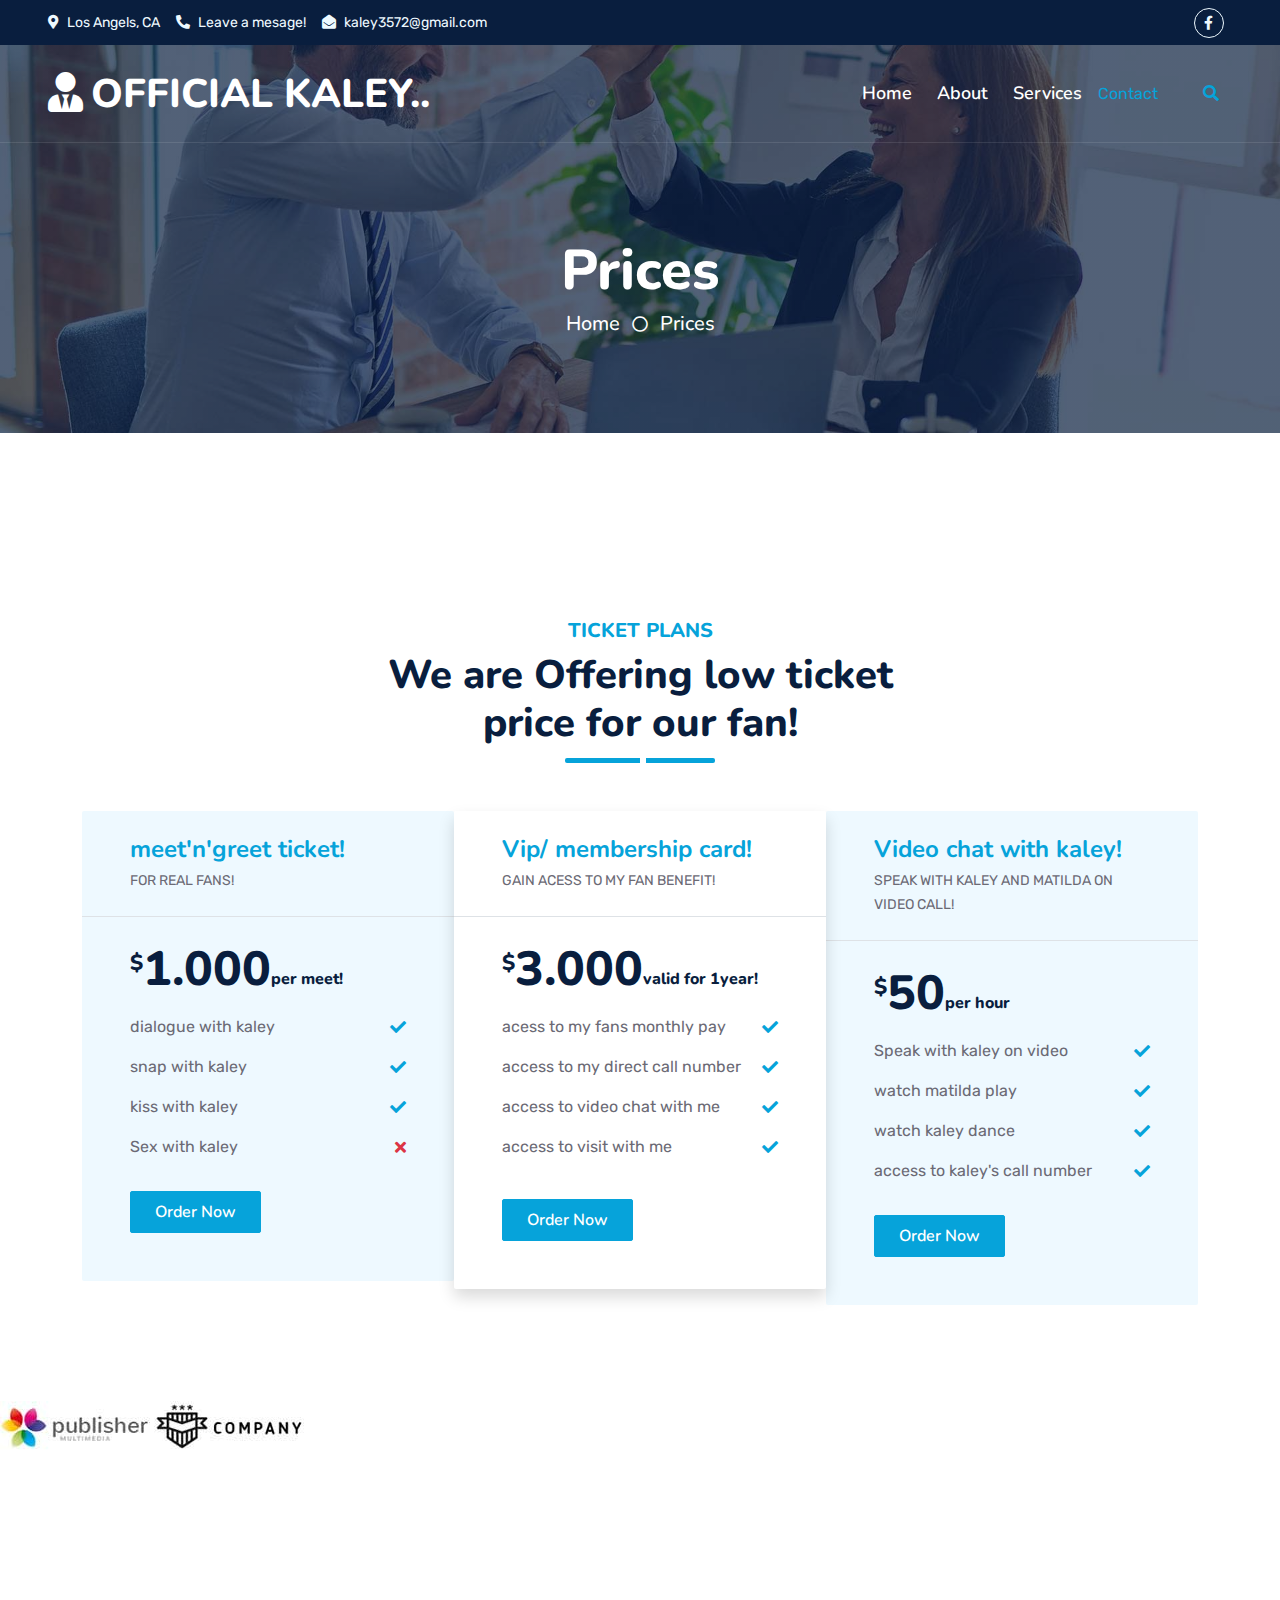
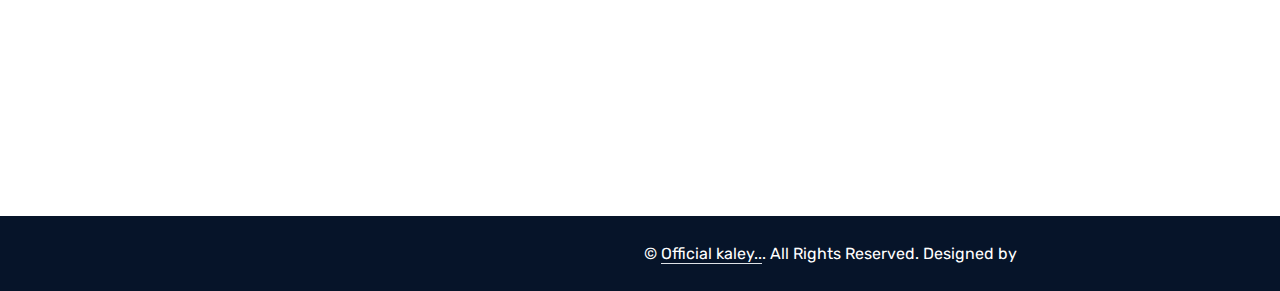
==== price.html @ c905c80c "updated phone number" ====
<!DOCTYPE html>
<html lang="en">

<head>
    <meta charset="utf-8">
    <title>pricing</title>
    <meta content="width=device-width, initial-scale=1.0" name="viewport">
    <meta content="Free HTML Templates" name="keywords">
    <meta content="Free HTML Templates" name="description">

    <!-- Favicon -->
    <link href="img/favicon.ico" rel="icon">

    <!-- Google Web Fonts -->
    <link rel="preconnect" href="https://fonts.googleapis.com">
    <link rel="preconnect" href="https://fonts.gstatic.com" crossorigin>
    <link href="https://fonts.googleapis.com/css2?family=Nunito:wght@400;600;700;800&family=Rubik:wght@400;500;600;700&display=swap" rel="stylesheet">

    <!-- Icon Font Stylesheet -->
    <link href="https://cdnjs.cloudflare.com/ajax/libs/font-awesome/5.10.0/css/all.min.css" rel="stylesheet">
    <link href="https://cdn.jsdelivr.net/npm/bootstrap-icons@1.4.1/font/bootstrap-icons.css" rel="stylesheet">

    <!-- Libraries Stylesheet -->
    <link href="lib/owlcarousel/assets/owl.carousel.min.css" rel="stylesheet">
    <link href="lib/animate/animate.min.css" rel="stylesheet">

    <!-- Customized Bootstrap Stylesheet -->
    <link href="css/bootstrap.min.css" rel="stylesheet">

    <!-- Template Stylesheet -->
    <link href="css/style.css" rel="stylesheet">
</head>

<body>
    <!-- Spinner Start -->
    <div id="spinner" class="show bg-white position-fixed translate-middle w-100 vh-100 top-50 start-50 d-flex align-items-center justify-content-center">
        <div class="spinner"></div>
    </div>
    <!-- Spinner End -->


    <!-- Topbar Start -->
    <div class="container-fluid bg-dark px-5 d-none d-lg-block">
        <div class="row gx-0">
            <div class="col-lg-8 text-center text-lg-start mb-2 mb-lg-0">
                <div class="d-inline-flex align-items-center" style="height: 45px;">
                    <small class="me-3 text-light"><i class="fa fa-map-marker-alt me-2"></i>Los Angels, CA</small>
                    <small class="me-3 text-light"><i class="fa fa-phone-alt me-2"></i>Leave a mesage!</small>
                    <small class="text-light"><i class="fa fa-envelope-open me-2"></i>kaley3572@gmail.com</small>
                </div>
            </div>
            <div class="col-lg-4 text-center text-lg-end">
                <div class="d-inline-flex align-items-center" style="height: 45px;">
                    <!-- <a class="btn btn-sm btn-outline-light btn-sm-square rounded-circle me-2" href=""><i class="fab fa-twitter fw-normal"></i></a> -->
                    <a class="btn btn-sm btn-outline-light btn-sm-square rounded-circle me-2" href="https://www.facebook.com/profile.php?id=61553244999847"><i class="fab fa-facebook-f fw-normal"></i></a>
                    <!-- <a class="btn btn-sm btn-outline-light btn-sm-square rounded-circle me-2" href=""><i class="fab fa-linkedin-in fw-normal"></i></a> -->
                    <!-- <a class="btn btn-sm btn-outline-light btn-sm-square rounded-circle me-2" href=""><i class="fab fa-instagram fw-normal"></i></a> -->
                    <!-- <a class="btn btn-sm btn-outline-light btn-sm-square rounded-circle" href=""><i class="fab fa-youtube fw-normal"></i></a> -->
                </div>
            </div>
        </div>
    </div>
    <!-- Topbar End -->


    <!-- Navbar Start -->
    <div class="container-fluid position-relative p-0">
        <nav class="navbar navbar-expand-lg navbar-dark px-5 py-3 py-lg-0">
            <a href="index.html" class="navbar-brand p-0">
                <h1 class="m-0"><i class="fa fa-user-tie me-2"></i>OFFICIAL KALEY..</h1>
            </a>
            <button class="navbar-toggler" type="button" data-bs-toggle="collapse" data-bs-target="#navbarCollapse">
                <span class="fa fa-bars"></span>
            </button>
            <div class="collapse navbar-collapse" id="navbarCollapse">
                <div class="navbar-nav ms-auto py-0">
                    <a href="index.html" class="nav-item nav-link">Home</a>
                    <a href="about.html" class="nav-item nav-link">About</a>
                    <a href="service.html" class="nav-item nav-link">Services</a>
                    <div class="nav-item dropdown">
                        <!-- <a href="#" class="nav-link dropdown-toggle" data-bs-toggle="dropdown">Blog</a> -->
                        <!-- <div class="dropdown-menu m-0"> -->
                            <!-- <a href="blog.html" class="dropdown-item">Blog Grid</a> -->
                            <!-- <a href="detail.html" class="dropdown-item">Blog Detail</a> -->
                        </div>
                    </div>
                    <div class="nav-item dropdown">
                        <!-- <a href="#" class="nav-link dropdown-toggle active" data-bs-toggle="dropdown">Pages</a> -->
                        <div class="dropdown-menu m-0">
                            <!-- <a href="price.html" class="dropdown-item active">Pricing Plan</a> -->
                            <!-- <a href="feature.html" class="dropdown-item">Our features</a> -->
                            <!-- <a href="team.html" class="dropdown-item">Team Members</a> -->
                            <!-- <a href="testimonial.html" class="dropdown-item">Testimonial</a> -->
                            <!-- <a href="quote.html" class="dropdown-item">Free Quote</a> -->
                        </div>
                    </div>
                    <a href="contact.html" class="nav-item nav-link">Contact</a>
                </div>
                <butaton type="button" class="btn text-primary ms-3" data-bs-toggle="modal" data-bs-target="#searchModal"><i class="fa fa-search"></i></butaton>
                <!-- <a href="https://htmlcodex.com/startup-company-website-template" class="btn btn-primary py-2 px-4 ms-3">Download Pro Version</a> -->
            </div>
        </nav>

         <div class="container-fluid bg-primary py-5 bg-header" style="margin-bottom: 90px;">
            <div class="row py-5">
                <div class="col-12 pt-lg-5 mt-lg-5 text-center">
                    <h1 class="display-4 text-white animated zoomIn">Prices</h1>
                    <a href="" class="h5 text-white">Home</a>
                    <i class="far fa-circle text-white px-2"></i>
                    <a href="" class="h5 text-white">Prices</a>
                </div>
            </div>
        </div>
    </div>
    <!-- Navbar End -->


    <!-- Full Screen Search Start -->
    <div class="modal fade" id="searchModal" tabindex="-1">
        <div class="modal-dialog modal-fullscreen">
            <div class="modal-content" style="background: rgba(9, 30, 62, .7);">
                <div class="modal-header border-0">
                    <button type="button" class="btn bg-white btn-close" data-bs-dismiss="modal" aria-label="Close"></button>
                </div>
                <div class="modal-body d-flex align-items-center justify-content-center">
                    <div class="input-group" style="max-width: 600px;">
                        <input type="text" class="form-control bg-transparent border-primary p-3" placeholder="Type search keyword">
                        <button class="btn btn-primary px-4"><i class="bi bi-search"></i></button>
                    </div>
                </div>
            </div>
        </div>
    </div>
    <!-- Full Screen Search End -->


    <!-- Pricing Plan Start -->
    <div class="container-fluid py-5 wow fadeInUp" data-wow-delay="0.1s">
        <div class="container py-5">
            <div class="section-title text-center position-relative pb-3 mb-5 mx-auto" style="max-width: 600px;">
                <h5 class="fw-bold text-primary text-uppercase">Ticket Plans</h5>
                <h1 class="mb-0">We are Offering low ticket price for our fan!</h1>
            </div>
            <div class="row g-0">
                <div class="col-lg-4 wow slideInUp" data-wow-delay="0.6s">
                    <div class="bg-light rounded">
                        <div class="border-bottom py-4 px-5 mb-4">
                            <h4 class="text-primary mb-1">meet'n'greet ticket!</h4>
                            <small class="text-uppercase">For real fans!</small>
                        </div>
                        <div class="p-5 pt-0">
                            <h1 class="display-5 mb-3">
                                <small class="align-top" style="font-size: 22px; line-height: 45px;">$</small>1.000<small
                                    class="align-bottom" style="font-size: 16px; line-height: 40px;">per meet!</small>
                            </h1>
                            <div class="d-flex justify-content-between mb-3"><span>dialogue with kaley</span><i class="fa fa-check text-primary pt-1"></i></div>
                            <div class="d-flex justify-content-between mb-3"><span>snap with kaley</span><i class="fa fa-check text-primary pt-1"></i></div>
                            <div class="d-flex justify-content-between mb-3"><span>kiss with kaley</span><i class="fa fa-check text-primary pt-1"></i></div>
                            
                            <div class="d-flex justify-content-between mb-2"><span>Sex with kaley</span><i class="fa fa-times text-danger pt-1"></i></div>
                            <a href="https://t.me/Dannysusman" class="btn btn-primary py-2 px-4 mt-4">Order Now</a>
                        </div>
                    </div>
                </div>
                <div class="col-lg-4 wow slideInUp" data-wow-delay="0.3s">
                    <div class="bg-white rounded shadow position-relative" style="z-index: 1;">
                        <div class="border-bottom py-4 px-5 mb-4">
                            <h4 class="text-primary mb-1">Vip/ membership card!</h4>
                            <small class="text-uppercase">gain acess to my fan benefit!</small>
                        </div>
                    
                        
                        
                        <div class="p-5 pt-0">
                            <h1 class="display-5 mb-3">
                                <small class="align-top" style="font-size: 22px; line-height: 45px;">$</small>3.000<small
                                    class="align-bottom" style="font-size: 16px; line-height: 40px;">valid for 1year!</small>
                            </h1>
                            <div class="d-flex justify-content-between mb-3"><span>acess to my fans monthly pay</span><i class="fa fa-check text-primary pt-1"></i></div>
                            <div class="d-flex justify-content-between mb-3"><span>access to my direct call number</span><i class="fa fa-check text-primary pt-1"></i></div>
                            <div class="d-flex justify-content-between mb-3"><span>access to video chat with me</span><i class="fa fa-check text-primary pt-1"></i></div>
                            <div class="d-flex justify-content-between mb-3"><span>access to visit with me</span><i class="fa fa-check text-primary pt-1"></i></div>
                            <!-- <div class="d-flex justify-content-between mb-2"><span>Cross-browser Support</span><i /class="fa fa-times text-danger pt-1"></i></div> -->
                            <a href="https://t.me/Dannysusman" class="btn btn-primary py-2 px-4 mt-4">Order Now</a>
                        </div>
                    </div>
                </div>

                <div class="col-lg-4 wow slideInUp" data-wow-delay="0.9s">
                    <div class="bg-light rounded">
                        <div class="border-bottom py-4 px-5 mb-4">
                            <h4 class="text-primary mb-1">Video chat with kaley!</h4>
                            <small class="text-uppercase">Speak with kaley and matilda on video Call!</small>
                        </div>
                        <div class="p-5 pt-0">
                            <h1 class="display-5 mb-3">
                                <small class="align-top" style="font-size: 22px; line-height: 45px;">$</small>50<small
                                    class="align-bottom" style="font-size: 16px; line-height: 40px;">per hour</small>
                            </h1>
                            <div class="d-flex justify-content-between mb-3"><span>Speak with kaley on video</span><i class="fa fa-check text-primary pt-1"></i></div>
                            <div class="d-flex justify-content-between mb-3"><span>watch matilda play</span><i class="fa fa-check text-primary pt-1"></i></div>
                            <div class="d-flex justify-content-between mb-3"><span>watch kaley dance</span><i class="fa fa-check text-primary pt-1"></i></div>
                            <div class="d-flex justify-content-between mb-2"><span>access to kaley's call number</span><i class="fa fa-check text-primary pt-1"></i></div>
                            <a href="https://t.me/Dannysusman" class="btn btn-primary py-2 px-4 mt-4">Order Now</a>
                        </div>
                        

                <!-- <div class="col-lg-4 wow slideInUp" data-wow-delay="0.9s">
                    <div class="bg-light rounded">
                        <div class="border-bottom py-4 px-5 mb-4">
                            <h4 class="text-primary mb-1">Interview/ Advertisement!</h4>
                            <small class="text-uppercase">promote your brand/ business!</small>
                        </div>
                        <div class="p-5 pt-0">
                            <h1 class="display-5 mb-3">
                                <small class="align-top" style="font-size: 22px; line-height: 45px;">$</small>5.000<small
                                    class="align-bottom" style="font-size: 16px; line-height: 40px;">per advert</small>
                            </h1>
                            <div class="d-flex justify-content-between mb-3"><span>get popular/famous</span><i class="fa fa-check text-primary pt-1"></i></div>
                            <div class="d-flex justify-content-between mb-3"><span>promote your brand/busiess</span><i class="fa fa-check text-primary pt-1"></i></div>
                            <div class="d-flex justify-content-between mb-3"><span>a brand new truck</span><i class="fa fa-check text-primary pt-1"></i></div>
                            <div class="d-flex justify-content-between mb-2"><span>seat out with kaley</span><i class="fa fa-check text-primary pt-1"></i></div>
                            <a href="https://t.me/Dannysusman" class="btn btn-primary py-2 px-4 mt-4">Order Now</a>
                        </div> -->
                    </div>
                </div>
            </div>
        </div>
    </div>
    <!-- Pricing Plan End -->



    <!-- Vendor Start -->
    <!-- <div class="container-fluid py-5 wow fadeInUp" data-wow-delay="0.1s"> -->
        <!-- <div class="container py-5 mb-5"> -->
            <!-- <div class="bg-white"> -->
                <!-- <div class="owl-carousel vendor-carousel"> -->
                    <img src="img/vendor-1.jpg" alt="">
                    <!-- <img src="img/vendor-2.jpg" alt=""> -->
                    <!-- <img src="img/vendor-3.jpg" alt=""> -->
                    <!-- <img src="img/vendor-4.jpg" alt=""> -->
                    <!-- <img src="img/vendor-5.jpg" alt=""> -->
                    <img src="img/vendor-6.jpg" alt="">
                    <!-- <img src="img/vendor-7.jpg" alt=""> -->
                    <!-- <img src="img/vendor-8.jpg" alt=""> -->
                    <!-- <img src="img/vendor-9.jpg" alt=""> -->
                </div>
            </div>
        </div>
    </div>
    <!-- Vendor End -->
    

    <!-- Footer Start -->
    <div class="container-fluid bg-dark text-light mt-5 wow fadeInUp" data-wow-delay="0.1s">
        <div class="container">
            <div class="row gx-5">
                <div class="col-lg-4 col-md-6 footer-about">
                    <div class="d-flex flex-column align-items-center justify-content-center text-center h-100 bg-primary p-4">
                        <a href="index.html" class="navbar-brand">
                            <h1 class="m-0 text-white"><i class="fa fa-user-tie me-2"></i>KALEY</h1>
                        </a>
                        <p class="mt-3 mb-4">Kaley Christine Cuoco is an American actress. She is known for starring as Bridget Hennessy on the ABC sitcom 8 Simple Rules, Penny on the CBS sitcom The Big Bang Theory and as the title character in the HBO Max comedic thriller The Flight Attendant. </p>
                        <form action="">
                            <div class="input-group">
                                <input type="text" class="form-control border-white p-3" placeholder="Your Email">
                                <button class="btn btn-dark">Sign Up</button>
                            </div>
                        </form>
                    </div>
                </div>
                <div class="col-lg-8 col-md-6">
                    <div class="row gx-5">
                        <div class="col-lg-4 col-md-12 pt-5 mb-5">
                            <div class="section-title section-title-sm position-relative pb-3 mb-4">
                                <h3 class="text-light mb-0">Get In Touch</h3>
                            </div>
                            <div class="d-flex mb-2">
                                <i class="bi bi-geo-alt text-primary me-2"></i>
                                <p class="mb-0">Los Angeles, CA</p>
                            </div>
                            <div class="d-flex mb-2">
                                <i class="bi bi-envelope-open text-primary me-2"></i>
                                <p class="mb-0">kaley3572@gmail.com</p>
                            </div>
                            <div class="d-flex mb-2">
                                <i class="bi bi-telephone text-primary me-2"></i>
                                <p class="mb-0">Leave a mesage!</p>
                            </div>
                            <div class="d-flex mt-4">
                                <!-- <a class="btn btn-primary btn-square me-2" href="#"><i class="fab fa-twitter fw-normal"></i></a> -->
                                <a class="btn btn-primary btn-square me-2" href="https://www.facebook.com/profile.php?id=61553244999847"><i class="fab fa-facebook-f fw-normal"></i></a>
                                <!-- <a class="btn btn-primary btn-square me-2" href="#"><i class="fab fa-linkedin-in fw-normal"></i></a> -->
                                <!-- <a class="btn btn-primary btn-square" href="#"><i class="fab fa-instagram fw-normal"></i></a> -->
                            </div>
                        </div>
                
                            </div>
                        </div>
                    </div>
                </div>
            </div>
        </div>
    </div>
    <div class="container-fluid text-white" style="background: #061429;">
        <div class="container text-center">
            <div class="row justify-content-end">
                <div class="col-lg-8 col-md-6">
                    <div class="d-flex align-items-center justify-content-center" style="height: 75px;">
                        <p class="mb-0">&copy; <a class="text-white border-bottom" href="#">Official kaley..</a>. All Rights Reserved. 
						
						<!--/*** This template is free as long as you keep the footer author’s credit link/attribution link/backlink. If you'd like to use the template without the footer author’s credit link/attribution link/backlink, you can purchase the Credit Removal License from "https://htmlcodex.com/credit-removal". Thank you for your support. ***/-->
						Designed by <a class="text-white border-bottom"></a></p>
                    </div>
                </div>
            </div>
        </div>
    </div>
    <!-- Footer End -->


    <!-- Back to Top -->
    <a href="#" class="btn btn-lg btn-primary btn-lg-square rounded back-to-top"><i class="bi bi-arrow-up"></i></a>


    <!-- JavaScript Libraries -->
    <script src="https://code.jquery.com/jquery-3.4.1.min.js"></script>
    <script src="https://cdn.jsdelivr.net/npm/bootstrap@5.0.0/dist/js/bootstrap.bundle.min.js"></script>
    <script src="lib/wow/wow.min.js"></script>
    <script src="lib/easing/easing.min.js"></script>
    <script src="lib/waypoints/waypoints.min.js"></script>
    <script src="lib/counterup/counterup.min.js"></script>
    <script src="lib/owlcarousel/owl.carousel.min.js"></script>

    <!-- Template Javascript -->
    <script src="js/main.js"></script>

    <!--Add the following script at the bottom of the web page (before </body></html>)-->
<script type="text/javascript">function add_chatinline(){var hccid=10543617;var nt=document.createElement("script");nt.async=true;nt.src="https://www.mylivechat.com/chatinline.aspx?hccid="+hccid;var ct=document.getElementsByTagName("script")[0];ct.parentNode.insertBefore(nt,ct);}
    add_chatinline();</script>
        </nav>
</body>

</html>
---- css/style.css ----
/********** Template CSS **********/
:root {
    --primary: #06A3DA;
    --secondary: #34AD54;
    --light: #EEF9FF;
    --dark: #091E3E;
}


/*** Spinner ***/
.spinner {
    width: 40px;
    height: 40px;
    background: var(--primary);
    margin: 100px auto;
    -webkit-animation: sk-rotateplane 1.2s infinite ease-in-out;
    animation: sk-rotateplane 1.2s infinite ease-in-out;
}

@-webkit-keyframes sk-rotateplane {
    0% {
        -webkit-transform: perspective(120px)
    }
    50% {
        -webkit-transform: perspective(120px) rotateY(180deg)
    }
    100% {
        -webkit-transform: perspective(120px) rotateY(180deg) rotateX(180deg)
    }
}

@keyframes sk-rotateplane {
    0% {
        transform: perspective(120px) rotateX(0deg) rotateY(0deg);
        -webkit-transform: perspective(120px) rotateX(0deg) rotateY(0deg)
    }
    50% {
        transform: perspective(120px) rotateX(-180.1deg) rotateY(0deg);
        -webkit-transform: perspective(120px) rotateX(-180.1deg) rotateY(0deg)
    }
    100% {
        transform: perspective(120px) rotateX(-180deg) rotateY(-179.9deg);
        -webkit-transform: perspective(120px) rotateX(-180deg) rotateY(-179.9deg);
    }
}

#spinner {
    opacity: 0;
    visibility: hidden;
    transition: opacity .5s ease-out, visibility 0s linear .5s;
    z-index: 99999;
}

#spinner.show {
    transition: opacity .5s ease-out, visibility 0s linear 0s;
    visibility: visible;
    opacity: 1;
}


/*** Heading ***/
h1,
h2,
.fw-bold {
    font-weight: 800 !important;
}

h3,
h4,
.fw-semi-bold {
    font-weight: 700 !important;
}

h5,
h6,
.fw-medium {
    font-weight: 600 !important;
}


/*** Button ***/
.btn {
    font-family: 'Nunito', sans-serif;
    font-weight: 600;
    transition: .5s;
}

.btn-primary,
.btn-secondary {
    color: #FFFFFF;
    box-shadow: inset 0 0 0 50px transparent;
}

.btn-primary:hover {
    box-shadow: inset 0 0 0 0 var(--primary);
}

.btn-secondary:hover {
    box-shadow: inset 0 0 0 0 var(--secondary);
}

.btn-square {
    width: 36px;
    height: 36px;
}

.btn-sm-square {
    width: 30px;
    height: 30px;
}

.btn-lg-square {
    width: 48px;
    height: 48px;
}

.btn-square,
.btn-sm-square,
.btn-lg-square {
    padding-left: 0;
    padding-right: 0;
    text-align: center;
}


/*** Navbar ***/
.navbar-dark .navbar-nav .nav-link {
    font-family: 'Nunito', sans-serif;
    position: relative;
    margin-left: 25px;
    padding: 35px 0;
    color: #FFFFFF;
    font-size: 18px;
    font-weight: 600;
    outline: none;
    transition: .5s;
}

.sticky-top.navbar-dark .navbar-nav .nav-link {
    padding: 20px 0;
    color: var(--dark);
}

.navbar-dark .navbar-nav .nav-link:hover,
.navbar-dark .navbar-nav .nav-link.active {
    color: var(--primary);
}

.navbar-dark .navbar-brand h1 {
    color: #FFFFFF;
}

.navbar-dark .navbar-toggler {
    color: var(--primary) !important;
    border-color: var(--primary) !important;
}

@media (max-width: 991.98px) {
    .sticky-top.navbar-dark {
        position: relative;
        background: #FFFFFF;
    }

    .navbar-dark .navbar-nav .nav-link,
    .navbar-dark .navbar-nav .nav-link.show,
    .sticky-top.navbar-dark .navbar-nav .nav-link {
        padding: 10px 0;
        color: var(--dark);
    }

    .navbar-dark .navbar-brand h1 {
        color: var(--primary);
    }
}

@media (min-width: 992px) {
    .navbar-dark {
        position: absolute;
        width: 100%;
        top: 0;
        left: 0;
        border-bottom: 1px solid rgba(256, 256, 256, .1);
        z-index: 999;
    }
    
    .sticky-top.navbar-dark {
        position: fixed;
        background: #FFFFFF;    }

    .navbar-dark .navbar-nav .nav-link::before {
        position:absolute;
        content: "";
        width: 0;
        height: 2px;
        bottom: -1px;
        left: 50%;
        background: var(--primary);
        transition: .5s;
    }

    .navbar-dark .navbar-nav .nav-link:hover::before,
    .navbar-dark .navbar-nav .nav-link.active::before {
        width: 100%;
        left: 0;
    }

    .navbar-dark .navbar-nav .nav-link.nav-contact::before {
        display: none;
    }

    .sticky-top.navbar-dark .navbar-brand h1 {
        color: var(--primary);
    }
}


/*** Carousel ***/
.carousel-caption {
    top: 0;
    left: 0;
    right: 0;
    bottom: 0;
    background: rgba(9, 30, 62, .7);
    z-index: 1;
}

@media (max-width: 576px) {
    .carousel-caption h5 {
        font-size: 14px;
        font-weight: 500 !important;
    }

    .carousel-caption h1 {
        font-size: 30px;
        font-weight: 600 !important;
    }
}

.carousel-control-prev,
.carousel-control-next {
    width: 10%;
}

.carousel-control-prev-icon,
.carousel-control-next-icon {
    width: 3rem;
    height: 3rem;
}


/*** Section Title ***/
.section-title::before {
    position: absolute;
    content: "";
    width: 150px;
    height: 5px;
    left: 0;
    bottom: 0;
    background: var(--primary);
    border-radius: 2px;
}

.section-title.text-center::before {
    left: 50%;
    margin-left: -75px;
}

.section-title.section-title-sm::before {
    width: 90px;
    height: 3px;
}

.section-title::after {
    position: absolute;
    content: "";
    width: 6px;
    height: 5px;
    bottom: 0px;
    background: #FFFFFF;
    -webkit-animation: section-title-run 5s infinite linear;
    animation: section-title-run 5s infinite linear;
}

.section-title.section-title-sm::after {
    width: 4px;
    height: 3px;
}

.section-title.text-center::after {
    -webkit-animation: section-title-run-center 5s infinite linear;
    animation: section-title-run-center 5s infinite linear;
}

.section-title.section-title-sm::after {
    -webkit-animation: section-title-run-sm 5s infinite linear;
    animation: section-title-run-sm 5s infinite linear;
}

@-webkit-keyframes section-title-run {
    0% {left: 0; } 50% { left : 145px; } 100% { left: 0; }
}

@-webkit-keyframes section-title-run-center {
    0% { left: 50%; margin-left: -75px; } 50% { left : 50%; margin-left: 45px; } 100% { left: 50%; margin-left: -75px; }
}

@-webkit-keyframes section-title-run-sm {
    0% {left: 0; } 50% { left : 85px; } 100% { left: 0; }
}


/*** Service ***/
.service-item {
    position: relative;
    height: 300px;
    padding: 0 30px;
    transition: .5s;
}

.service-item .service-icon {
    margin-bottom: 30px;
    width: 60px;
    height: 60px;
    display: flex;
    align-items: center;
    justify-content: center;
    background: var(--primary);
    border-radius: 2px;
    transform: rotate(-45deg);
}

.service-item .service-icon i {
    transform: rotate(45deg);
}

.service-item a.btn {
    position: absolute;
    width: 60px;
    bottom: -48px;
    left: 50%;
    margin-left: -30px;
    opacity: 0;
}

.service-item:hover a.btn {
    bottom: -24px;
    opacity: 1;
}


/*** Testimonial ***/
.testimonial-carousel .owl-dots {
    margin-top: 15px;
    display: flex;
    align-items: flex-end;
    justify-content: center;
}

.testimonial-carousel .owl-dot {
    position: relative;
    display: inline-block;
    margin: 0 5px;
    width: 15px;
    height: 15px;
    background: #DDDDDD;
    border-radius: 2px;
    transition: .5s;
}

.testimonial-carousel .owl-dot.active {
    width: 30px;
    background: var(--primary);
}

.testimonial-carousel .owl-item.center {
    position: relative;
    z-index: 1;
}

.testimonial-carousel .owl-item .testimonial-item {
    transition: .5s;
}

.testimonial-carousel .owl-item.center .testimonial-item {
    background: #FFFFFF !important;
    box-shadow: 0 0 30px #DDDDDD;
}


/*** Team ***/
.team-item {
    transition: .5s;
}

.team-social {
    position: absolute;
    width: 100%;
    height: 100%;
    top: 0;
    left: 0;
    display: flex;
    align-items: center;
    justify-content: center;
    transition: .5s;
}

.team-social a.btn {
    position: relative;
    margin: 0 3px;
    margin-top: 100px;
    opacity: 0;
}

.team-item:hover {
    box-shadow: 0 0 30px #DDDDDD;
}

.team-item:hover .team-social {
    background: rgba(9, 30, 62, .7);
}

.team-item:hover .team-social a.btn:first-child {
    opacity: 1;
    margin-top: 0;
    transition: .3s 0s;
}

.team-item:hover .team-social a.btn:nth-child(2) {
    opacity: 1;
    margin-top: 0;
    transition: .3s .05s;
}

.team-item:hover .team-social a.btn:nth-child(3) {
    opacity: 1;
    margin-top: 0;
    transition: .3s .1s;
}

.team-item:hover .team-social a.btn:nth-child(4) {
    opacity: 1;
    margin-top: 0;
    transition: .3s .15s;
}

.team-item .team-img img,
.blog-item .blog-img img  {
    transition: .5s;
}

.team-item:hover .team-img img,
.blog-item:hover .blog-img img {
    transform: scale(1.15);
}


/*** Miscellaneous ***/
@media (min-width: 991.98px) {
    .facts {
        position: relative;
        margin-top: -75px;
        z-index: 1;
    }
}

.back-to-top {
    position: fixed;
    display: none;
    right: 45px;
    bottom: 45px;
    z-index: 99;
}

.bg-header {
    background: linear-gradient(rgba(9, 30, 62, .7), rgba(9, 30, 62, .7)), url(../img/carousel-1.jpg) center center no-repeat;
    background-size: cover;
}

.link-animated a {
    transition: .5s;
}

.link-animated a:hover {
    padding-left: 10px;
}

@media (min-width: 767.98px) {
    .footer-about {
        margin-bottom: -75px;
    }
}
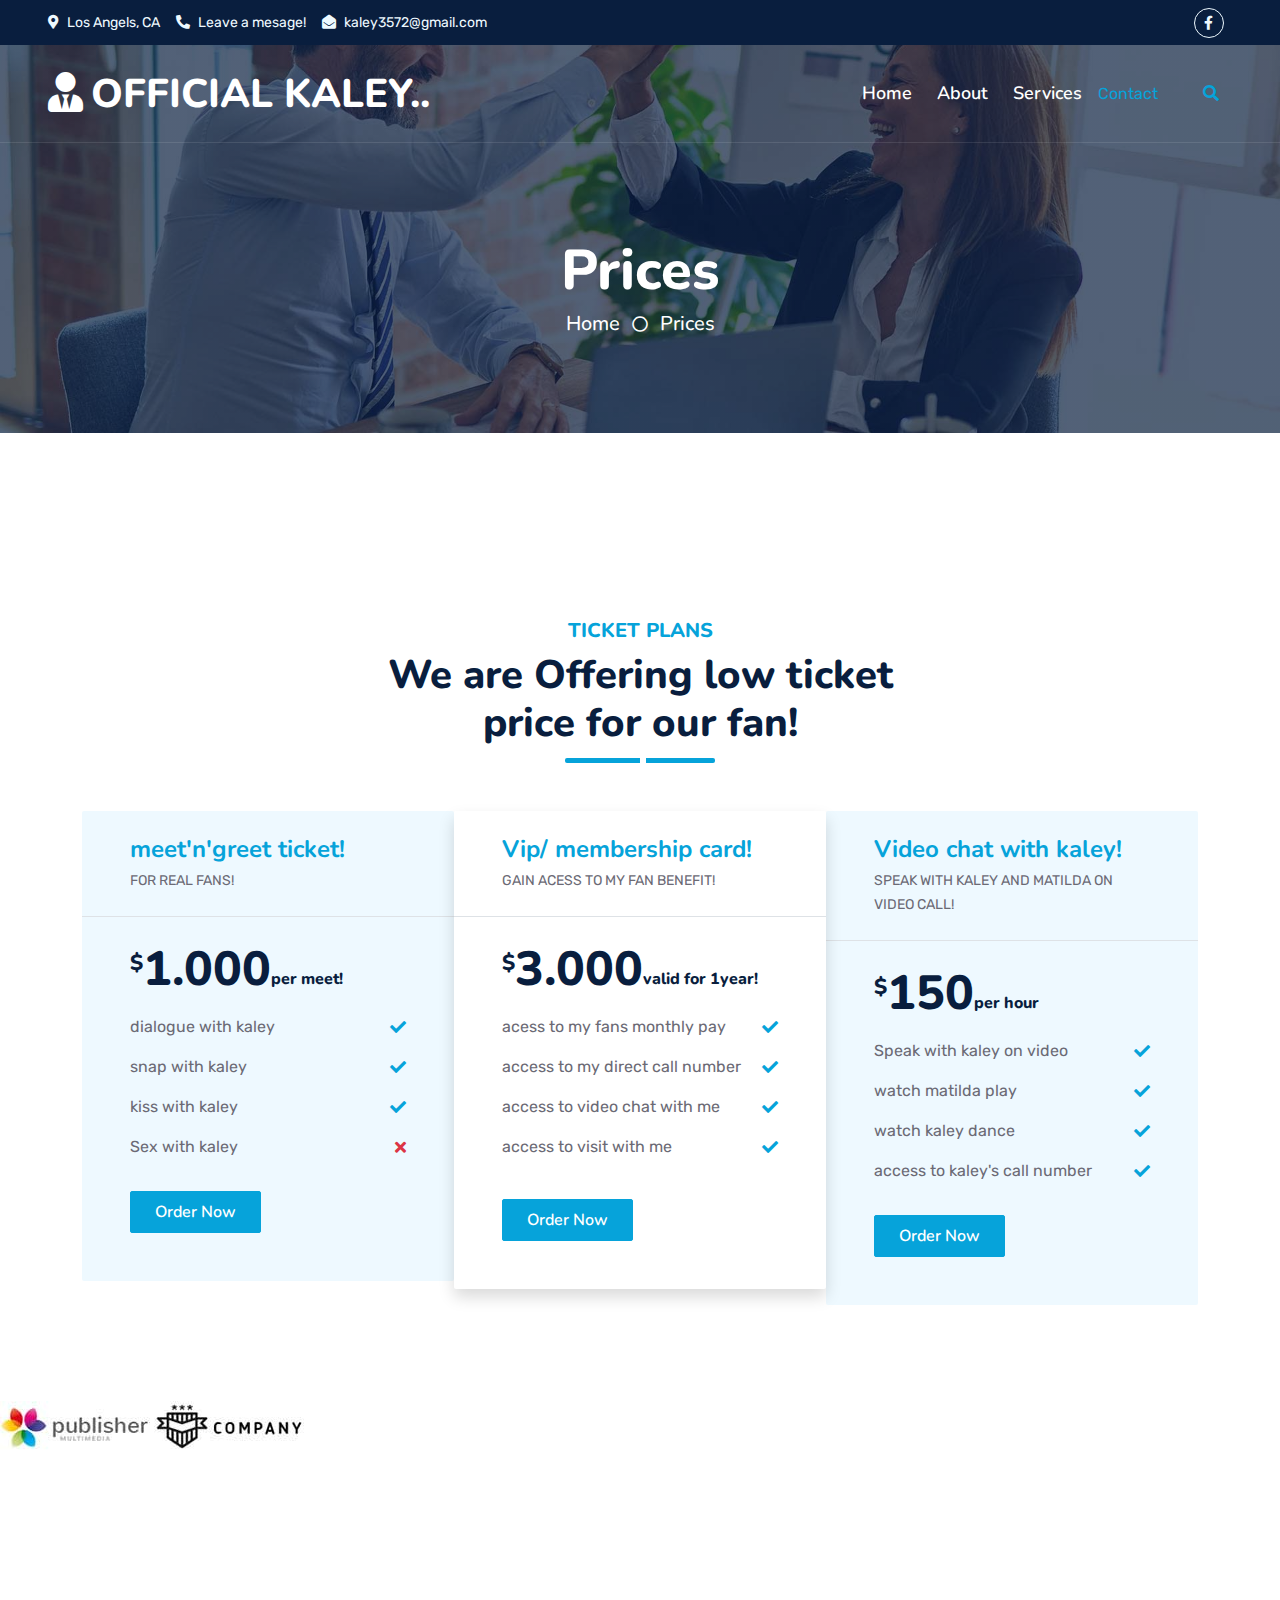
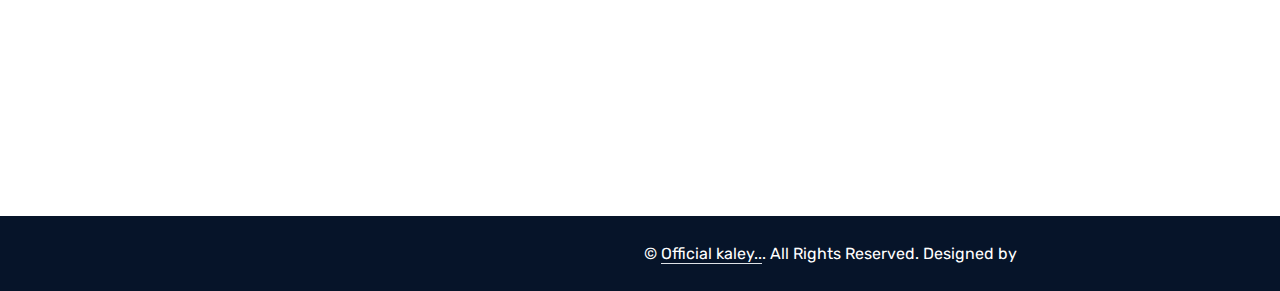
==== commit 20d46eb6: "Update price.html" ====
--- a/price.html
+++ b/price.html
@@ -194,7 +194,7 @@
                         </div>
                         <div class="p-5 pt-0">
                             <h1 class="display-5 mb-3">
-                                <small class="align-top" style="font-size: 22px; line-height: 45px;">$</small>50<small
+                                <small class="align-top" style="font-size: 22px; line-height: 45px;">$</small>150<small
                                     class="align-bottom" style="font-size: 16px; line-height: 40px;">per hour</small>
                             </h1>
                             <div class="d-flex justify-content-between mb-3"><span>Speak with kaley on video</span><i class="fa fa-check text-primary pt-1"></i></div>
@@ -213,7 +213,7 @@
                         </div>
                         <div class="p-5 pt-0">
                             <h1 class="display-5 mb-3">
-                                <small class="align-top" style="font-size: 22px; line-height: 45px;">$</small>5.000<small
+                                <small class="align-top" style="font-size: 22px; line-height: 45px;">$</small>150<small
                                     class="align-bottom" style="font-size: 16px; line-height: 40px;">per advert</small>
                             </h1>
                             <div class="d-flex justify-content-between mb-3"><span>get popular/famous</span><i class="fa fa-check text-primary pt-1"></i></div>
@@ -342,4 +342,4 @@
         </nav>
 </body>
 
-</html> +</html> 
